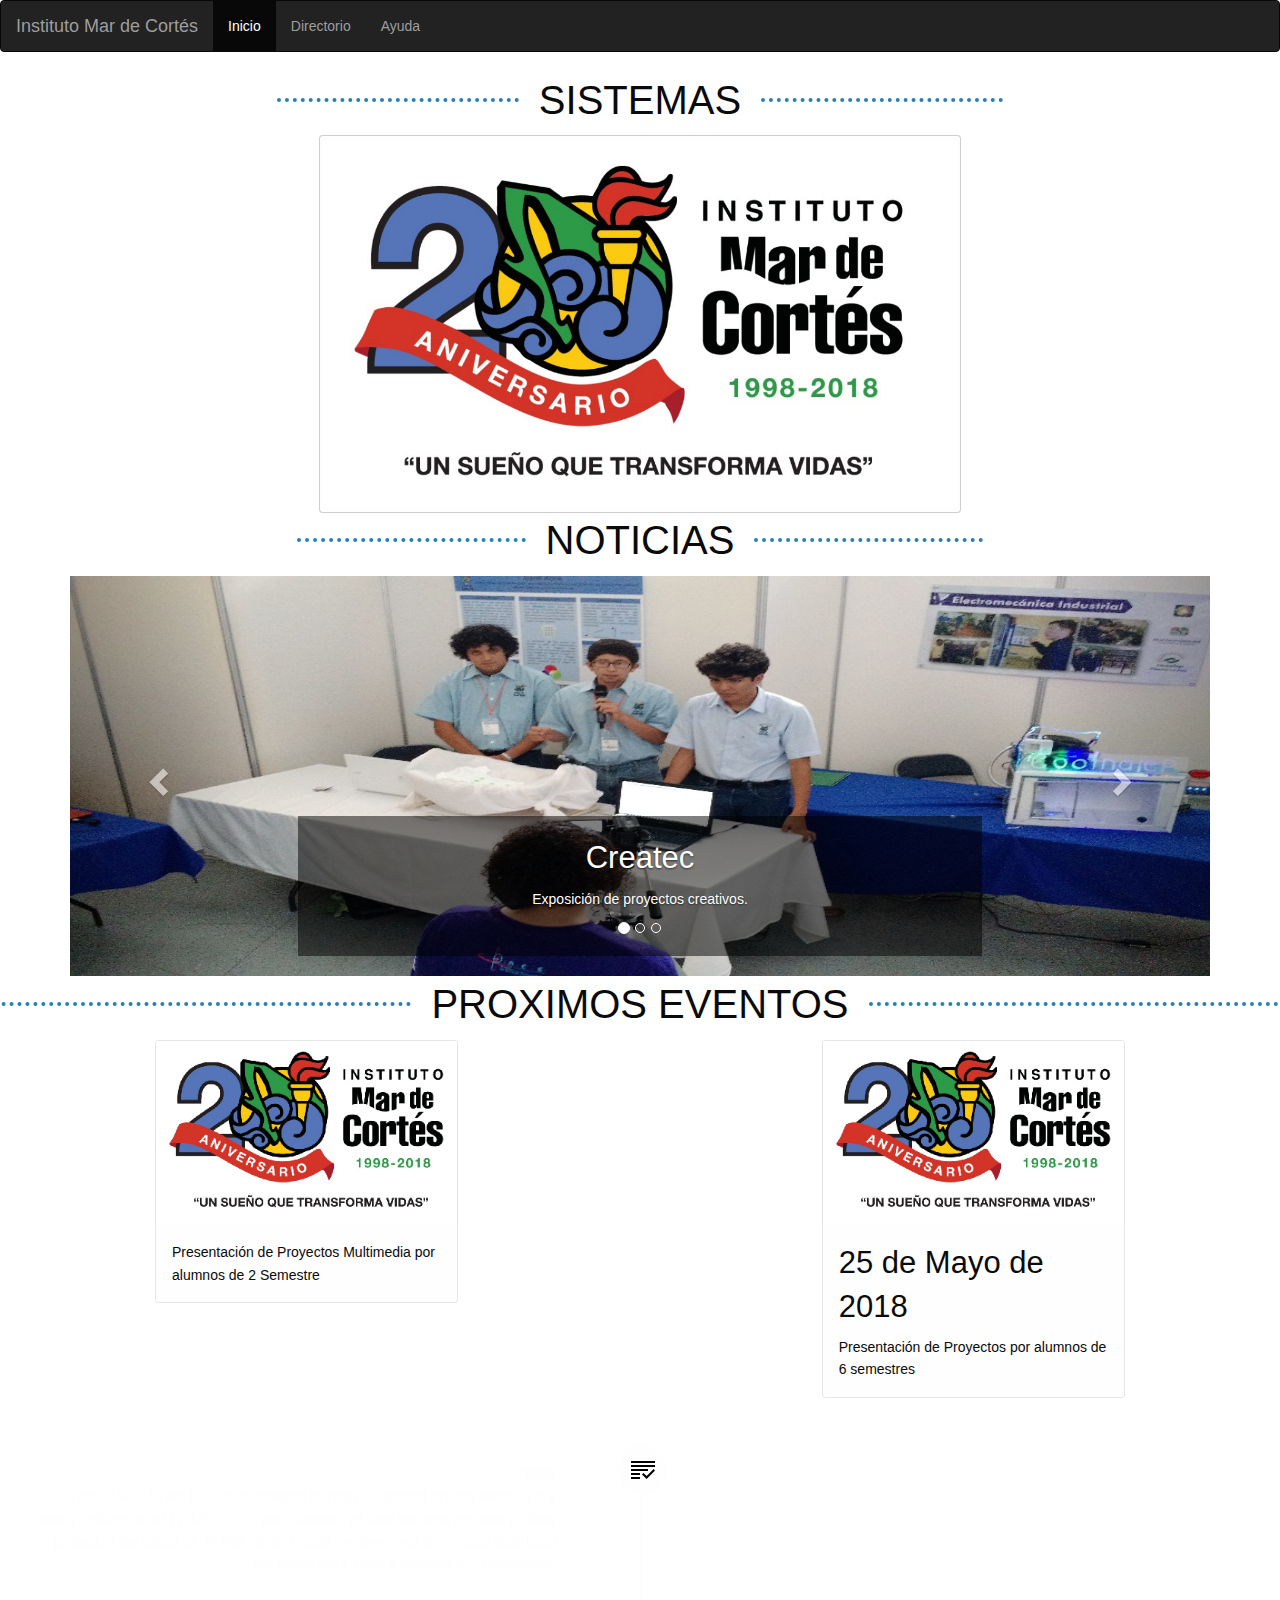
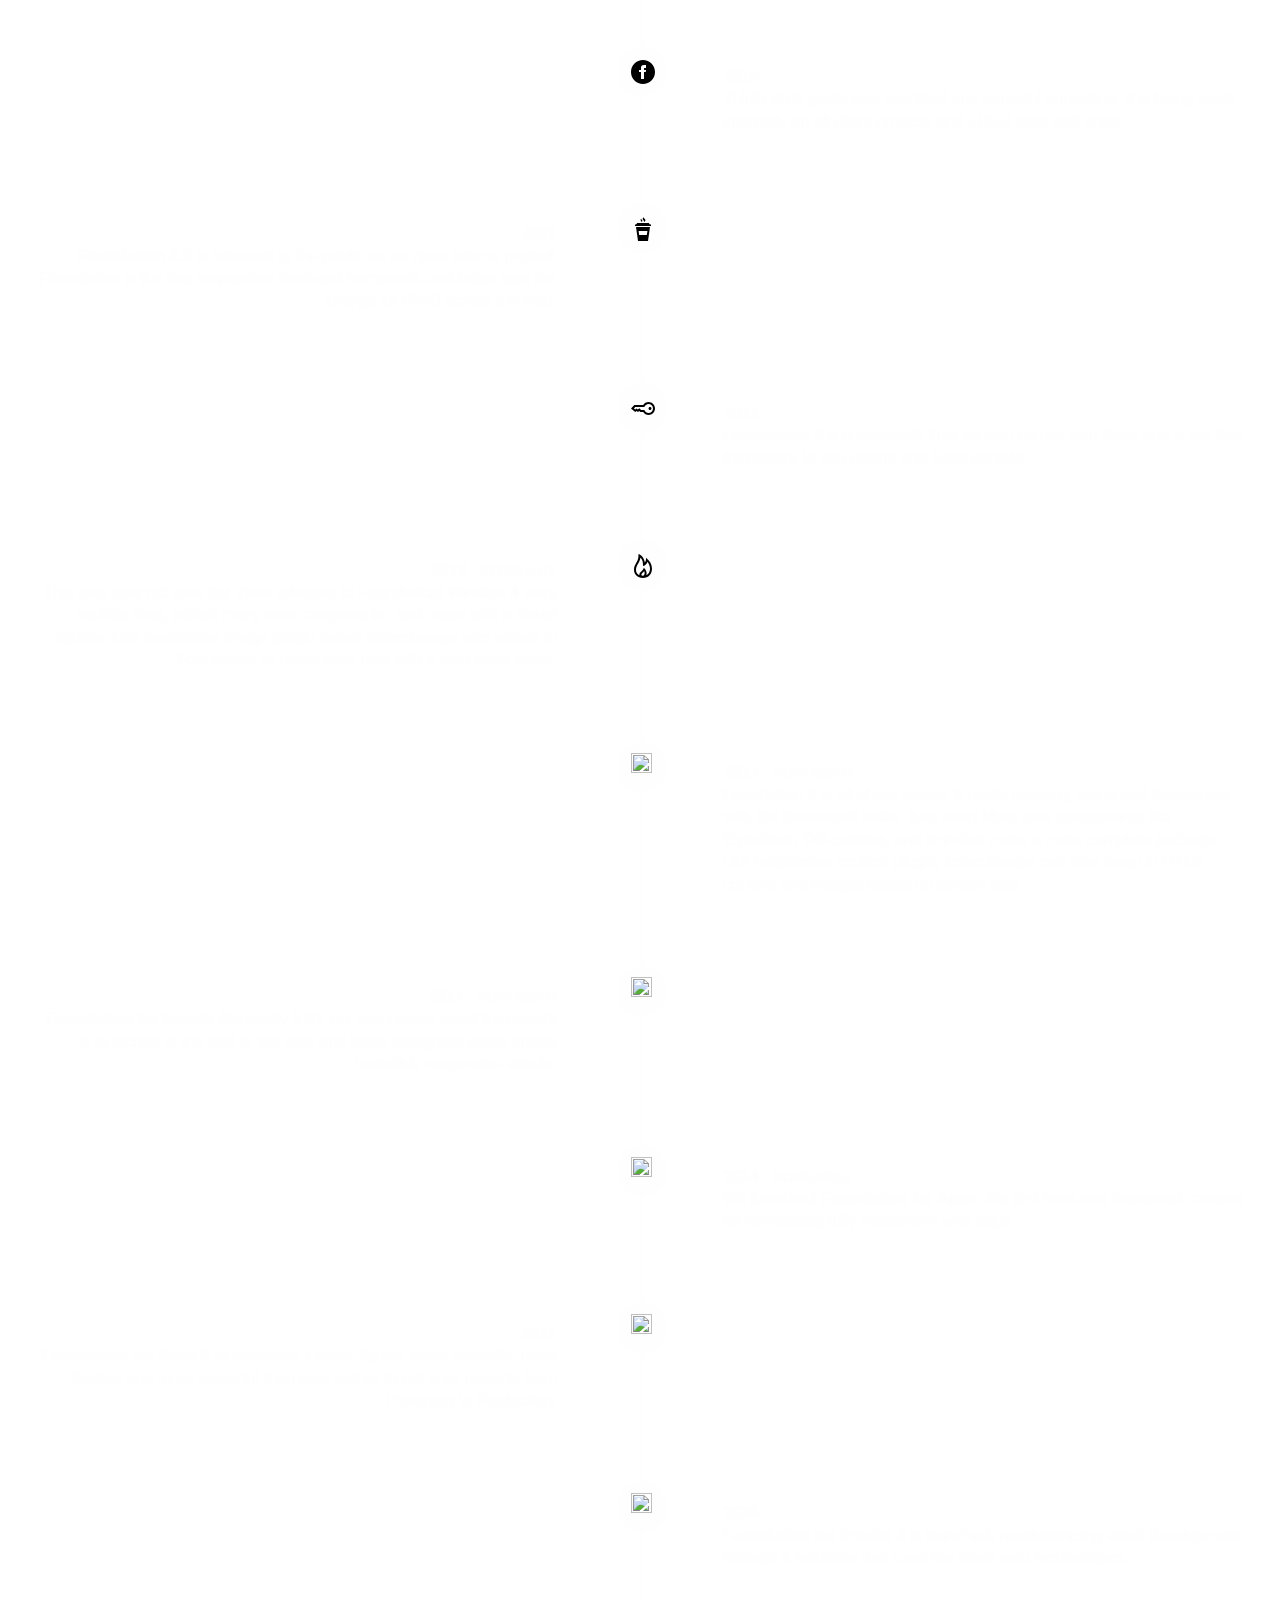
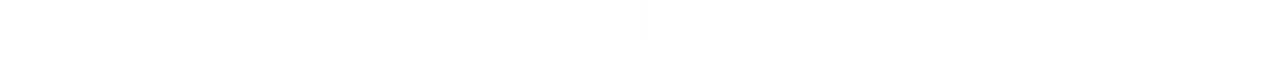
==== index.html @ 34ffe8b9 "edgar" ====
<!DOCTYPE html>
<html class="no-js" lang="en" dir="ltr">
  <head>
    <meta charset="utf-8">
    <meta http-equiv="x-ua-compatible" content="ie=edge">
    <meta name="viewport" content="width=device-width, initial-scale=1.0">
	<title>Departamento de Sistemas </title>
	<!-- css local -->
	<link rel="stylesheet" href="https://maxcdn.bootstrapcdn.com/bootstrap/3.3.7/css/bootstrap.min.css">
 	<script src="https://ajax.googleapis.com/ajax/libs/jquery/3.3.1/jquery.min.js"></script>
    <script src="https://maxcdn.bootstrapcdn.com/bootstrap/3.3.7/js/bootstrap.min.js"></script>
<!-- Compressed CSS -->
	<link rel="stylesheet" href="css/foundation.css">
    <link rel="stylesheet" href="css/app.css">
    <link rel="stylesheet" type="text/css" href="css/style.css">
</head>
<body class="body">
	
	<nav class="navbar navbar-inverse">
  		<div class="container-fluid">
   			<div class="navbar-header ">
		      <button type="button" class="navbar-toggle" data-toggle="collapse" data-target="#myNavbar">
		        <span class="icon-bar"></span>
		        <span class="icon-bar"></span>
		        <span class="icon-bar"></span>                        
		      </button>
		      <a class="navbar-brand" href="#">Instituto Mar de Cortés</a>
		    </div>
		    <div class="collapse navbar-collapse" id="myNavbar">
		      <ul class="nav navbar-nav ">
		        <li class="active"><a href="#">Inicio</a></li>
		        <li><a href="#">Directorio</a></li>
		        <li><a href="#">Ayuda</a></li>
		      </ul>
	    	</div>
	  	</div>
	</nav>

	<section id="header">
		<div class="encabezado">
			<h2 class="type-sidelines custom"><span>SISTEMAS</span></h2>
			<img class="thumbnail logo" src="img/logo.png" alt="IMC.">
		</div>
	</section>

	<section id="carruNoticias">
		<div class="container text-center">
			<h2 class="type-sidelines custom"><span>NOTICIAS</span></h2>
			<div id="myCarousel" class="carousel slide" data-ride="carousel">
			    <!-- Indicators -->
			    <ol class="carousel-indicators">
			      <li data-target="#myCarousel" data-slide-to="0" class="active"></li>
			      <li data-target="#myCarousel" data-slide-to="1"></li>
			      <li data-target="#myCarousel" data-slide-to="2"></li>
			    </ol>

			    <!-- Wrapper for slides -->
			    <div class="carousel-inner">

			      	<div class="item active divCarrucel">
			        	<img src="img/expociencias.jpg" alt="Createc" class="imgCarrucel">
			        	<div class="carousel-caption textCarru">
			          		<h3>Createc</h3>
			          		<p>Exposición de proyectos creativos.</p>
			        	</div>
			    	</div>

				    <div class="item divCarrucel">
				        <img src="img/multimedia.jpg" alt="Multimedia" class="imgCarrucel">
				        <div class="carousel-caption textCarru">
				        	<h3>Multimedia</h3>
				        	<p>Exposición de proyectos multimedia</p>
				        </div>
				     </div>
			    
				    <div class="item divCarrucel">
				        <img src="img/tecchallengue.jpg" alt="Tec Challenge" class="imgCarrucel">
				        <div class="carousel-caption textCarru">
				            <h3 class="">Tec Challengue</h3>
				            <p>El Tec Challenge constó de diferentes categorías: RoboTEC, Fórmula Tec, iBots, SmartTech y Build it up! en donde los participantes debían utilizar su creatividad y habilidades para desarrollar un proyecto final.</p>
				        </div>
				    </div>
				  
				</div>

			    <!-- Left and right controls -->
			    <a class="left carousel-control" href="#myCarousel" data-slide="prev">
			        <span class="glyphicon glyphicon-chevron-left"></span>
			        <span class="sr-only">Previous</span>
			    </a>
			    <a class="right carousel-control" href="#myCarousel" data-slide="next">
			        <span class="glyphicon glyphicon-chevron-right"></span>
			        <span class="sr-only">Next</span>
			    </a>
			</div>
		</div>
	</section>









	




























































































<!--FERNANDO-->

<h2 class="type-sidelines custom"><span>PROXIMOS EVENTOS</span></h2>
<div class="row align-center"> 
	<div class="column medium-4">
		<div class="card">		
  			<img src="img/logo20.png">
  			<div class="card-section">
    			<p>Presentación de Proyectos Multimedia por alumnos de 2 Semestre </p>
  			</div>
		</div>
	</div>
	<div class="column medium-4">	
		<div class="card">
  			<img src="img/logo20.png">
  			<div class="card-section">
    			<h3>25 de Mayo de 2018</h3>
    			<p>Presentación de Proyectos por alumnos de 6 semestres </p>
  			</div>
		</div>
	</div>
</div>

<div class="timeline">

  <div class="timeline-item">
    <div class="timeline-icon">
      <svg xmlns="http://www.w3.org/2000/svg" width="24" height="24" fill-rule="evenodd" clip-rule="evenodd"><path d="M9 21h-9v-2h9v2zm6.695-2.88l-3.314-3.13-1.381 1.47 4.699 4.54 8.301-8.441-1.384-1.439-6.921 7zm-6.695-1.144h-9v-2h9v2zm8-3.976h-17v-2h17v2zm7-4h-24v-2h24v2zm0-4h-24v-2h24v2z"/></svg>
    </div>
    <div class="timeline-content">
      <p class="timeline-content-date">2008</h2>
      <p>The ZURB Style Guide is created to help us speed up our work. It’s a handy collection of HTML, CSS and Javascript that we use on every client project. The ideas of ZURB Style Guide evolve over the years and form the basis for a new framework, Foundation.</p>
    </div>
  </div>

  <div class="timeline-item">
    <div class="timeline-icon">
      <svg xmlns="http://www.w3.org/2000/svg" width="24" height="24" viewBox="0 0 24 24"><path d="M12 0c-6.627 0-12 5.373-12 12s5.373 12 12 12 12-5.373 12-12-5.373-12-12-12zm3 8h-1.35c-.538 0-.65.221-.65.778v1.222h2l-.209 2h-1.791v7h-3v-7h-2v-2h2v-2.308c0-1.769.931-2.692 3.029-2.692h1.971v3z"/></svg>
    </div>
    <div class="timeline-content right">
      <p class="timeline-content-date">2010</h2>
      <p>ZURB style guide was solidified and named Foundation. It is being used internally on all client projects and ZURB sites and apps.</p>
    </div>
  </div>

  <div class="timeline-item">
    <div class="timeline-icon">
      <svg xmlns="http://www.w3.org/2000/svg" width="24" height="24" fill-rule="evenodd" clip-rule="evenodd"><path d="M17 24h-10l-2-14h14l-2 14zm-.592-10h-8.816l.571 4h7.674l.571-4zm1.631-8c0 .922 1.092 1.618 1.961 1.618v1.382h-16v-1.382c.87 0 2-.697 2-1.618h12.039zm-7.73-.691c2.819-2.143-.594-2.353.077-3.868-2.361 2.113.85 2.169-.077 3.868zm2.486-.001c4.236-3.238-.877-3.067.105-5.308-3.382 2.895 1.259 2.959-.105 5.308z"/></svg>
    </div>
    <div class="timeline-content">
      <p class="timeline-content-date">2011</h2>
      <p>
        <a href="http://foundation.zurb.com/sites/docs/v/2.2.1/" target="_blank">Foundation 2.0</a> is released to the public as an open source project! Foundation is the first responsive front-end framework and helps lead the charge for RWD across the web.
      </p>
    </div>
  </div>

  <div class="timeline-item">
    <div class="timeline-icon">
      <svg xmlns="http://www.w3.org/2000/svg" width="24" height="24" fill-rule="evenodd" clip-rule="evenodd"><path d="M24 11.5c0 3.613-2.951 6.5-6.475 6.5-2.154 0-4.101-1.214-5.338-3h-2.882l-1.046-1.013-1.302 1.019-1.362-1.075-1.407 1.081-4.188-3.448 3.346-3.564h8.841c1.145-1.683 3.104-3 5.339-3 3.497 0 6.474 2.866 6.474 6.5zm-10.691 1.5c.98 1.671 2.277 3 4.217 3 2.412 0 4.474-1.986 4.474-4.5 0-2.498-2.044-4.5-4.479-4.5-2.055 0-3.292 1.433-4.212 3h-9.097l-1.293 1.376 1.312 1.081 1.38-1.061 1.351 1.066 1.437-1.123 1.715 1.661h3.195zm5.691-3.125c.828 0 1.5.672 1.5 1.5s-.672 1.5-1.5 1.5-1.5-.672-1.5-1.5.672-1.5 1.5-1.5z"/></svg>
    </div>
    <div class="timeline-content right">
      <p class="timeline-content-date">2012</h2>
      <p>
        <a href="http://foundation.zurb.com/sites/docs/v/3.2.5/" target="_blank">Foundation 3.0</a> is released! This version comes with Sass and is the first framework to use mixins and Sass partials.
      </p>
    </div>
  </div>

  <div class="timeline-item">
    <div class="timeline-icon">
      <svg xmlns="http://www.w3.org/2000/svg" width="24" height="24" fill-rule="evenodd" clip-rule="evenodd"><path d="M7.467 0c1.102.018 5.555 2.549 6.386 8.558.905-.889 1.409-3.664 1.147-4.843 3.952 2.969 6 6.781 6 11.034 0 5.094-3.43 9.251-8.963 9.251-5.728 0-9.037-3.753-9.037-8.276 0-6.26 5.052-7.62 4.467-15.724zm3.262 19.743c-.749.848-.368 1.945.763 2.045 1.035.093 1.759-.812 2.032-1.792.273-.978.09-2.02-.369-2.893-.998 1.515-1.52 1.64-2.426 2.64zm4.42 1.608c2.49-1.146 3.852-3.683 3.852-6.58 0-2.358-.94-4.977-2.5-7.04-.743 2.867-2.924 3.978-4.501 4.269.05-3.219-.318-6.153-2.602-8.438-.296 4.732-4.321 7.63-4.398 12.114-.029 1.511.514 3.203 1.73 4.415.491.489 1.054.871 1.664 1.16-.121-.608-.062-1.254.195-1.848.911-2.106 3.333-2.321 4.202-5.754.952.749 3.275 3.503 2.778 6.358-.082.469-.224.923-.42 1.344z"/></svg>
    </div>
    <div class="timeline-content">
      <p class="timeline-content-date">2013 - <span class="timeline-content-month">february</span></p>
      <p>This year saw not one, but three releases to Foundation! <a href="http://foundation.zurb.com/sites/docs/v/4.3.2/index.html" target="_blank">Version 4</a> went <a href="http://zurb.com/word/mobile-first" target="_blank">mobile first</a>, added many new components, and came with a visual update. Our responsive image plugin called <a href="http://foundation.zurb.com/sites/docs/v/4.3.2/components/interchange.html" target="_blank">Interchange</a> was added to Foundation to make sites built with it load even faster.</p>
    </div>
  </div>

  <div class="timeline-item">
    <div class="timeline-icon">
      <img src="https://cdns.iconmonstr.com/wp-content/assets/preview/2017/96/iconmonstr-candy-26.png" class="" height="21" width="21" alt="">
    </div>
    <div class="timeline-content right">
      <p class="timeline-content-date">2013 - <span class="timeline-content-month">november</span></p>
      <p>Foundation 5 is all about speed. It made learning, using and developing with the framework faster than ever! More new components like <a href="http://foundation.zurb.com/docs/components/equalizer.html" target="_blank">Equalizer</a>, <a href="http://foundation.zurb.com/docs/components/offcanvas.html" target="_blank">Off-canvas</a>, and Icon-bar make a more complete package. Our responsive content plugin, <a href="http://foundation.zurb.com/sites/docs/v/4.3.2/components/interchange.html" target="_blank">Interchange</a> can now swap in HTML content and images based on screen size.</p>
    </div>
  </div>

  <div class="timeline-item">
    <div class="timeline-icon">
      <img src="https://cdns.iconmonstr.com/wp-content/assets/preview/2017/96/iconmonstr-fast-food-10.png" class="" height="21" width="21" alt="">
    </div>
    <div class="timeline-content">
      <p class="timeline-content-date">2013 - <span class="timeline-content-month">november</span></p>
      <p><a href="http://foundation.zurb.com/emails.html" target="_blank">Foundation for Emails (formerly Ink)</a>, our responsive email framework is launched at the end of the year and helps designers easily create beautiful, responsive emails.</p>
    </div>
  </div>

  <div class="timeline-item">
    <div class="timeline-icon">
      <img src="https://cdns.iconmonstr.com/wp-content/assets/preview/2017/96/iconmonstr-fast-food-12.png" class="" height="21" width="21" alt="">
    </div>
    <div class="timeline-content right">
      <p class="timeline-content-date">2014 - <span class="timeline-content-month">november</span></p>
      <p>We launched <a href="http://zurb.com/article/1362/foundation-for-apps-is-here" target="_blank">Foundation for Apps</a>, the first front-end framework created for developing fully responsive web apps.</p>
    </div>
  </div>

  <div class="timeline-item">
    <div class="timeline-icon">
      <img src="https://cdns.iconmonstr.com/wp-content/assets/preview/2017/96/iconmonstr-fast-food-5.png" class="" height="21" width="21" alt="">
    </div>
    <div class="timeline-content">
      <p class="timeline-content-date">2015</h2>
      <p><a href="http://zurb.com/article/1416/foundation-6-is-here" target="_blank">Foundation for Sites 6 is released</a>. Faster, lighter, more versatile, more flexible and more powerful than ever before to get your projects from Prototype to Production.</p>
    </div>
  </div>

  <div class="timeline-item">
    <div class="timeline-icon">
      <img src="https://cdns.iconmonstr.com/wp-content/assets/preview/2017/96/iconmonstr-check-mark-18.png" class="" height="21" width="21" alt="">
    </div>
    <div class="timeline-content right">
      <p class="timeline-content-date">2016</h2>
      <p><a href="http://zurb.com/article/1432/foundation-for-emails-2-is-here" target="_blank">Foundation for Emails 2</a> is launched, revolutionizing email development through a workflow that uses the latest web technologies.</p>
    </div>
  </div>

</div>

 




</body>
</html>
---- css/style.css ----
.body{
background-color:white;
font-family: "Source Sans Pro", "Arial", sans-serif;
}
.encabezado{
	text-align: center;
}

.logo{
	width: 50%;
	display:block;
	margin:auto;
}

.divCarrucel{
	width: 100%;
	max-height: 400px;
}

.imgCarrucel{
	width: 100%;
	max-height:400px;

}

.textCarru{
	background-color: rgb(0,0,0,0.5);

}
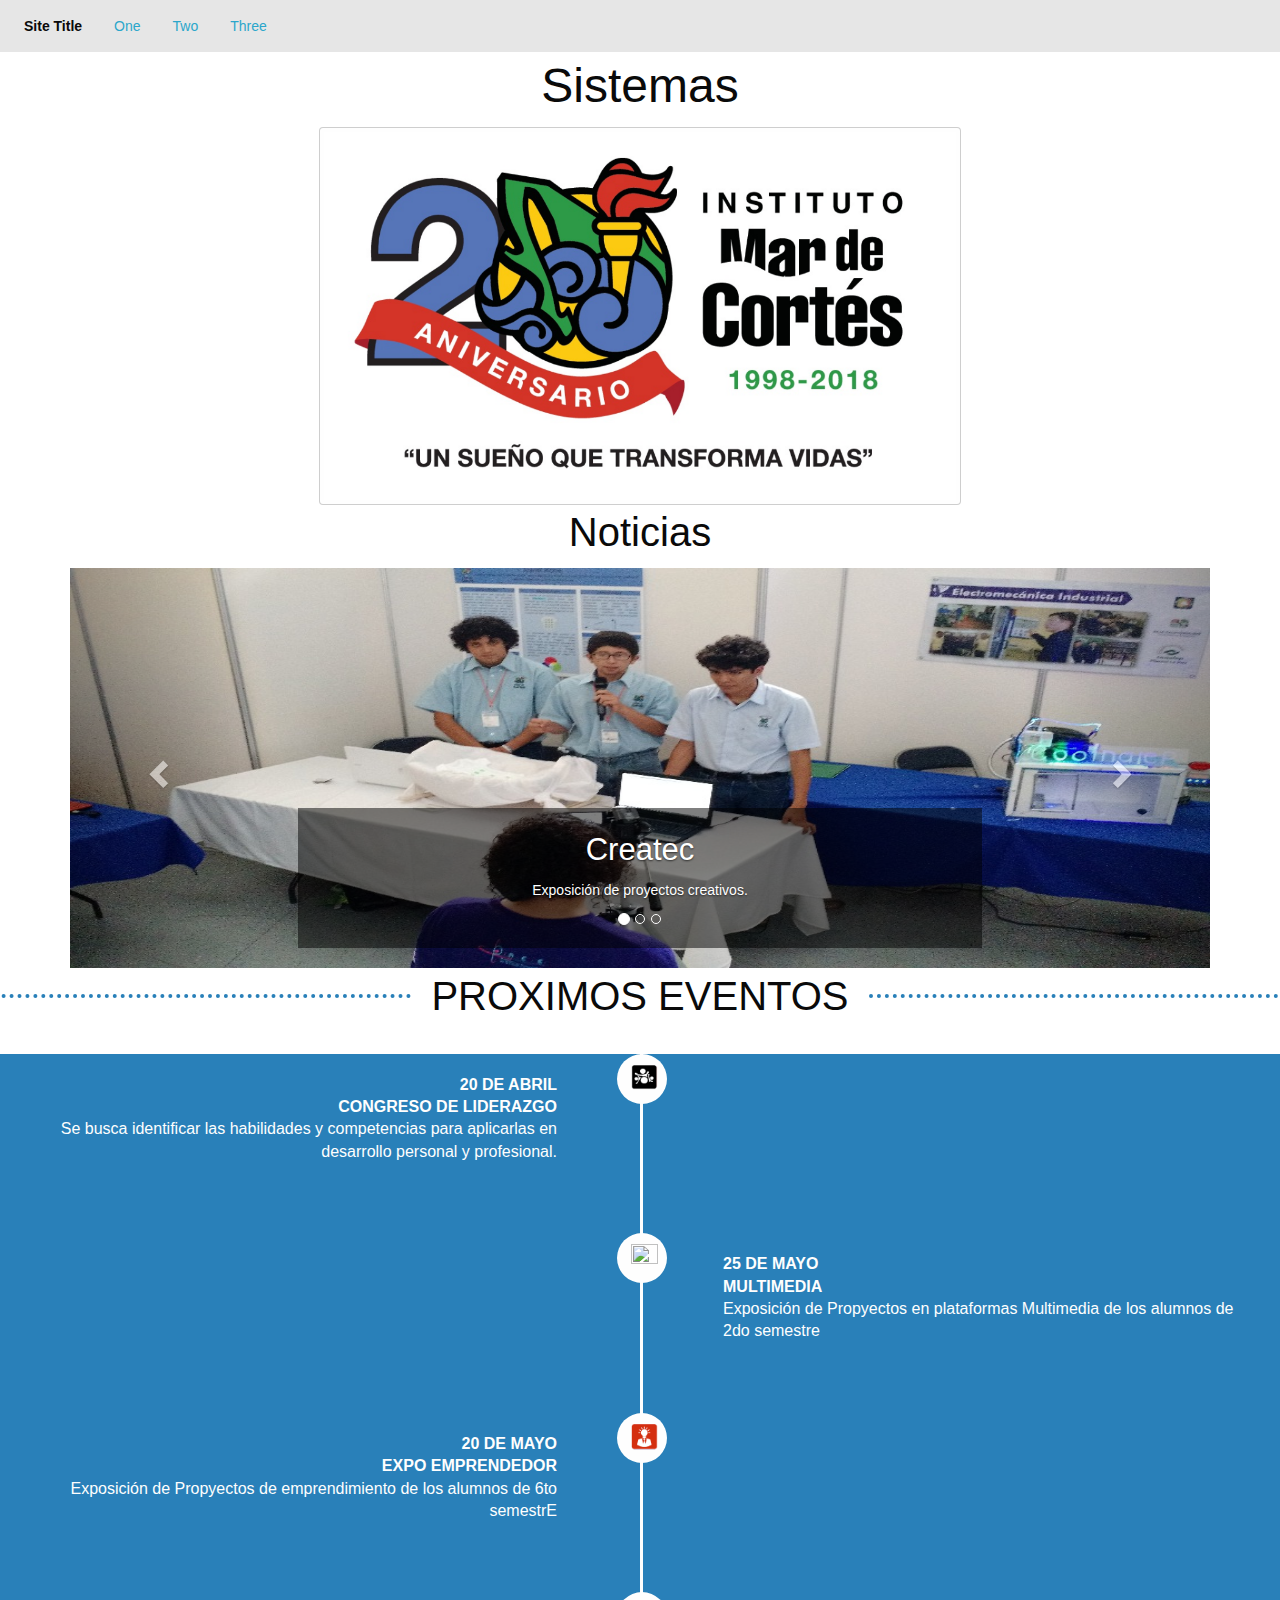
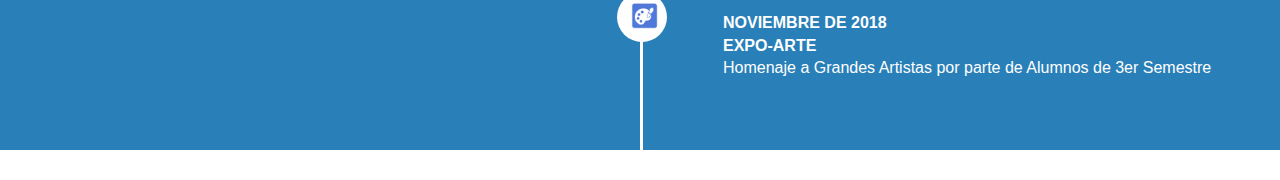
==== commit 86260d45: "cambios" ====
--- a/index.html
+++ b/index.html
@@ -15,37 +15,36 @@
     <link rel="stylesheet" type="text/css" href="css/style.css">
 </head>
 <body class="body">
-	
-	<nav class="navbar navbar-inverse">
-  		<div class="container-fluid">
-   			<div class="navbar-header ">
-		      <button type="button" class="navbar-toggle" data-toggle="collapse" data-target="#myNavbar">
-		        <span class="icon-bar"></span>
-		        <span class="icon-bar"></span>
-		        <span class="icon-bar"></span>                        
-		      </button>
-		      <a class="navbar-brand" href="#">Instituto Mar de Cortés</a>
-		    </div>
-		    <div class="collapse navbar-collapse" id="myNavbar">
-		      <ul class="nav navbar-nav ">
-		        <li class="active"><a href="#">Inicio</a></li>
-		        <li><a href="#">Directorio</a></li>
-		        <li><a href="#">Ayuda</a></li>
-		      </ul>
-	    	</div>
-	  	</div>
-	</nav>
+	<section id=navBar>
+		<div class="top-bar">
+		 	<div class="top-bar-left">
+		    	<ul class="dropdown menu" data-dropdown-menu>
+		    		<li class="menu-text">Site Title</li>
+		      		<li>
+		       		<a href="#">One</a>
+		        	<ul class="menu vertical">
+			          <li><a href="#">One</a></li>
+			          <li><a href="#">Two</a></li>
+			          <li><a href="#">Three</a></li>
+		        	</ul>
+		      		</li>
+		        	<li><a href="#">Two</a></li>
+		      		<li><a href="#">Three</a></li>
+		    	</ul>
+		  </div>
+		</div>
+	</section>
 
 	<section id="header">
 		<div class="encabezado">
-			<h2 class="type-sidelines custom"><span>SISTEMAS</span></h2>
+			<h1> Sistemas </h1>
 			<img class="thumbnail logo" src="img/logo.png" alt="IMC.">
 		</div>
 	</section>
 
 	<section id="carruNoticias">
 		<div class="container text-center">
-			<h2 class="type-sidelines custom"><span>NOTICIAS</span></h2>
+			<h2>Noticias</h2>
 			<div id="myCarousel" class="carousel slide" data-ride="carousel">
 			    <!-- Indicators -->
 			    <ol class="carousel-indicators">
@@ -197,141 +196,63 @@
 
 
 
+
 <!--FERNANDO-->
 
 <h2 class="type-sidelines custom"><span>PROXIMOS EVENTOS</span></h2>
-<div class="row align-center"> 
-	<div class="column medium-4">
-		<div class="card">		
-  			<img src="img/logo20.png">
-  			<div class="card-section">
-    			<p>Presentación de Proyectos Multimedia por alumnos de 2 Semestre </p>
-  			</div>
-		</div>
-	</div>
-	<div class="column medium-4">	
-		<div class="card">
-  			<img src="img/logo20.png">
-  			<div class="card-section">
-    			<h3>25 de Mayo de 2018</h3>
-    			<p>Presentación de Proyectos por alumnos de 6 semestres </p>
-  			</div>
-		</div>
-	</div>
-</div>
+<div style="background-color:#2980b9">
 
 <div class="timeline">
 
   <div class="timeline-item">
     <div class="timeline-icon">
-      <svg xmlns="http://www.w3.org/2000/svg" width="24" height="24" fill-rule="evenodd" clip-rule="evenodd"><path d="M9 21h-9v-2h9v2zm6.695-2.88l-3.314-3.13-1.381 1.47 4.699 4.54 8.301-8.441-1.384-1.439-6.921 7zm-6.695-1.144h-9v-2h9v2zm8-3.976h-17v-2h17v2zm7-4h-24v-2h24v2zm0-4h-24v-2h24v2z"/></svg>
+       <img src="img/congreso.png" class="" height="27" width="27" alt="">
     </div>
     <div class="timeline-content">
-      <p class="timeline-content-date">2008</h2>
-      <p>The ZURB Style Guide is created to help us speed up our work. It’s a handy collection of HTML, CSS and Javascript that we use on every client project. The ideas of ZURB Style Guide evolve over the years and form the basis for a new framework, Foundation.</p>
+      <p class="timeline-content-date">20 DE ABRIL</h3>
+      <p class="timeline-content-date">CONGRESO DE LIDERAZGO</h3>
+      <p>  Se busca identificar las habilidades y competencias para aplicarlas en desarrollo personal y profesional.</p>
     </div>
   </div>
+
+
+	<div class="timeline-item">
+	    <div class="timeline-icon">
+	       <img src="img/Multimedia.png" class="" height="27" width="27" alt="">
+	    </div>
+		    <div class="timeline-content right">
+		      <p class="timeline-content-date">25 DE MAYO</h3>
+		      <p class="timeline-content-date">MULTIMEDIA</h3>
+		      <p> Exposición de Propyectos en plataformas Multimedia de los alumnos de 2do semestre </p>
+		    </div>
+	</div>
+
 
   <div class="timeline-item">
     <div class="timeline-icon">
-      <svg xmlns="http://www.w3.org/2000/svg" width="24" height="24" viewBox="0 0 24 24"><path d="M12 0c-6.627 0-12 5.373-12 12s5.373 12 12 12 12-5.373 12-12-5.373-12-12-12zm3 8h-1.35c-.538 0-.65.221-.65.778v1.222h2l-.209 2h-1.791v7h-3v-7h-2v-2h2v-2.308c0-1.769.931-2.692 3.029-2.692h1.971v3z"/></svg>
-    </div>
-    <div class="timeline-content right">
-      <p class="timeline-content-date">2010</h2>
-      <p>ZURB style guide was solidified and named Foundation. It is being used internally on all client projects and ZURB sites and apps.</p>
+       <img src="img/emprendedor.png" class="" height="27" width="27" alt="">
+    </div>
+    <div class="timeline-content">
+      <p class="timeline-content-date">20 DE MAYO</h3>
+      <p class="timeline-content-date">EXPO EMPRENDEDOR</h3>
+      <p>  Exposición de Propyectos de emprendimiento de los alumnos de 6to semestrE</p>
     </div>
   </div>
 
-  <div class="timeline-item">
-    <div class="timeline-icon">
-      <svg xmlns="http://www.w3.org/2000/svg" width="24" height="24" fill-rule="evenodd" clip-rule="evenodd"><path d="M17 24h-10l-2-14h14l-2 14zm-.592-10h-8.816l.571 4h7.674l.571-4zm1.631-8c0 .922 1.092 1.618 1.961 1.618v1.382h-16v-1.382c.87 0 2-.697 2-1.618h12.039zm-7.73-.691c2.819-2.143-.594-2.353.077-3.868-2.361 2.113.85 2.169-.077 3.868zm2.486-.001c4.236-3.238-.877-3.067.105-5.308-3.382 2.895 1.259 2.959-.105 5.308z"/></svg>
-    </div>
-    <div class="timeline-content">
-      <p class="timeline-content-date">2011</h2>
-      <p>
-        <a href="http://foundation.zurb.com/sites/docs/v/2.2.1/" target="_blank">Foundation 2.0</a> is released to the public as an open source project! Foundation is the first responsive front-end framework and helps lead the charge for RWD across the web.
-      </p>
-    </div>
-  </div>
-
-  <div class="timeline-item">
-    <div class="timeline-icon">
-      <svg xmlns="http://www.w3.org/2000/svg" width="24" height="24" fill-rule="evenodd" clip-rule="evenodd"><path d="M24 11.5c0 3.613-2.951 6.5-6.475 6.5-2.154 0-4.101-1.214-5.338-3h-2.882l-1.046-1.013-1.302 1.019-1.362-1.075-1.407 1.081-4.188-3.448 3.346-3.564h8.841c1.145-1.683 3.104-3 5.339-3 3.497 0 6.474 2.866 6.474 6.5zm-10.691 1.5c.98 1.671 2.277 3 4.217 3 2.412 0 4.474-1.986 4.474-4.5 0-2.498-2.044-4.5-4.479-4.5-2.055 0-3.292 1.433-4.212 3h-9.097l-1.293 1.376 1.312 1.081 1.38-1.061 1.351 1.066 1.437-1.123 1.715 1.661h3.195zm5.691-3.125c.828 0 1.5.672 1.5 1.5s-.672 1.5-1.5 1.5-1.5-.672-1.5-1.5.672-1.5 1.5-1.5z"/></svg>
-    </div>
-    <div class="timeline-content right">
-      <p class="timeline-content-date">2012</h2>
-      <p>
-        <a href="http://foundation.zurb.com/sites/docs/v/3.2.5/" target="_blank">Foundation 3.0</a> is released! This version comes with Sass and is the first framework to use mixins and Sass partials.
-      </p>
-    </div>
-  </div>
-
-  <div class="timeline-item">
-    <div class="timeline-icon">
-      <svg xmlns="http://www.w3.org/2000/svg" width="24" height="24" fill-rule="evenodd" clip-rule="evenodd"><path d="M7.467 0c1.102.018 5.555 2.549 6.386 8.558.905-.889 1.409-3.664 1.147-4.843 3.952 2.969 6 6.781 6 11.034 0 5.094-3.43 9.251-8.963 9.251-5.728 0-9.037-3.753-9.037-8.276 0-6.26 5.052-7.62 4.467-15.724zm3.262 19.743c-.749.848-.368 1.945.763 2.045 1.035.093 1.759-.812 2.032-1.792.273-.978.09-2.02-.369-2.893-.998 1.515-1.52 1.64-2.426 2.64zm4.42 1.608c2.49-1.146 3.852-3.683 3.852-6.58 0-2.358-.94-4.977-2.5-7.04-.743 2.867-2.924 3.978-4.501 4.269.05-3.219-.318-6.153-2.602-8.438-.296 4.732-4.321 7.63-4.398 12.114-.029 1.511.514 3.203 1.73 4.415.491.489 1.054.871 1.664 1.16-.121-.608-.062-1.254.195-1.848.911-2.106 3.333-2.321 4.202-5.754.952.749 3.275 3.503 2.778 6.358-.082.469-.224.923-.42 1.344z"/></svg>
-    </div>
-    <div class="timeline-content">
-      <p class="timeline-content-date">2013 - <span class="timeline-content-month">february</span></p>
-      <p>This year saw not one, but three releases to Foundation! <a href="http://foundation.zurb.com/sites/docs/v/4.3.2/index.html" target="_blank">Version 4</a> went <a href="http://zurb.com/word/mobile-first" target="_blank">mobile first</a>, added many new components, and came with a visual update. Our responsive image plugin called <a href="http://foundation.zurb.com/sites/docs/v/4.3.2/components/interchange.html" target="_blank">Interchange</a> was added to Foundation to make sites built with it load even faster.</p>
-    </div>
-  </div>
-
-  <div class="timeline-item">
-    <div class="timeline-icon">
-      <img src="https://cdns.iconmonstr.com/wp-content/assets/preview/2017/96/iconmonstr-candy-26.png" class="" height="21" width="21" alt="">
-    </div>
-    <div class="timeline-content right">
-      <p class="timeline-content-date">2013 - <span class="timeline-content-month">november</span></p>
-      <p>Foundation 5 is all about speed. It made learning, using and developing with the framework faster than ever! More new components like <a href="http://foundation.zurb.com/docs/components/equalizer.html" target="_blank">Equalizer</a>, <a href="http://foundation.zurb.com/docs/components/offcanvas.html" target="_blank">Off-canvas</a>, and Icon-bar make a more complete package. Our responsive content plugin, <a href="http://foundation.zurb.com/sites/docs/v/4.3.2/components/interchange.html" target="_blank">Interchange</a> can now swap in HTML content and images based on screen size.</p>
-    </div>
-  </div>
-
-  <div class="timeline-item">
-    <div class="timeline-icon">
-      <img src="https://cdns.iconmonstr.com/wp-content/assets/preview/2017/96/iconmonstr-fast-food-10.png" class="" height="21" width="21" alt="">
-    </div>
-    <div class="timeline-content">
-      <p class="timeline-content-date">2013 - <span class="timeline-content-month">november</span></p>
-      <p><a href="http://foundation.zurb.com/emails.html" target="_blank">Foundation for Emails (formerly Ink)</a>, our responsive email framework is launched at the end of the year and helps designers easily create beautiful, responsive emails.</p>
-    </div>
-  </div>
-
-  <div class="timeline-item">
-    <div class="timeline-icon">
-      <img src="https://cdns.iconmonstr.com/wp-content/assets/preview/2017/96/iconmonstr-fast-food-12.png" class="" height="21" width="21" alt="">
-    </div>
-    <div class="timeline-content right">
-      <p class="timeline-content-date">2014 - <span class="timeline-content-month">november</span></p>
-      <p>We launched <a href="http://zurb.com/article/1362/foundation-for-apps-is-here" target="_blank">Foundation for Apps</a>, the first front-end framework created for developing fully responsive web apps.</p>
-    </div>
-  </div>
-
-  <div class="timeline-item">
-    <div class="timeline-icon">
-      <img src="https://cdns.iconmonstr.com/wp-content/assets/preview/2017/96/iconmonstr-fast-food-5.png" class="" height="21" width="21" alt="">
-    </div>
-    <div class="timeline-content">
-      <p class="timeline-content-date">2015</h2>
-      <p><a href="http://zurb.com/article/1416/foundation-6-is-here" target="_blank">Foundation for Sites 6 is released</a>. Faster, lighter, more versatile, more flexible and more powerful than ever before to get your projects from Prototype to Production.</p>
-    </div>
-  </div>
-
-  <div class="timeline-item">
-    <div class="timeline-icon">
-      <img src="https://cdns.iconmonstr.com/wp-content/assets/preview/2017/96/iconmonstr-check-mark-18.png" class="" height="21" width="21" alt="">
-    </div>
-    <div class="timeline-content right">
-      <p class="timeline-content-date">2016</h2>
-      <p><a href="http://zurb.com/article/1432/foundation-for-emails-2-is-here" target="_blank">Foundation for Emails 2</a> is launched, revolutionizing email development through a workflow that uses the latest web technologies.</p>
-    </div>
-  </div>
+	<div class="timeline-item">
+	    <div class="timeline-icon">
+	       <img src="img/expoarte.png" class="" height="27" width="27" alt="">
+	    </div>
+		    <div class="timeline-content right">
+		      <p class="timeline-content-date">NOVIEMBRE DE 2018</h3>
+		      <p class="timeline-content-date">EXPO-ARTE</h3>
+		      <p> Homenaje a Grandes Artistas por parte de Alumnos de 3er Semestre</p>
+		    </div>
+	</div>
+
+
+	 
 
 </div>
-
- 
-
-
-
-
 </body>
 </html>
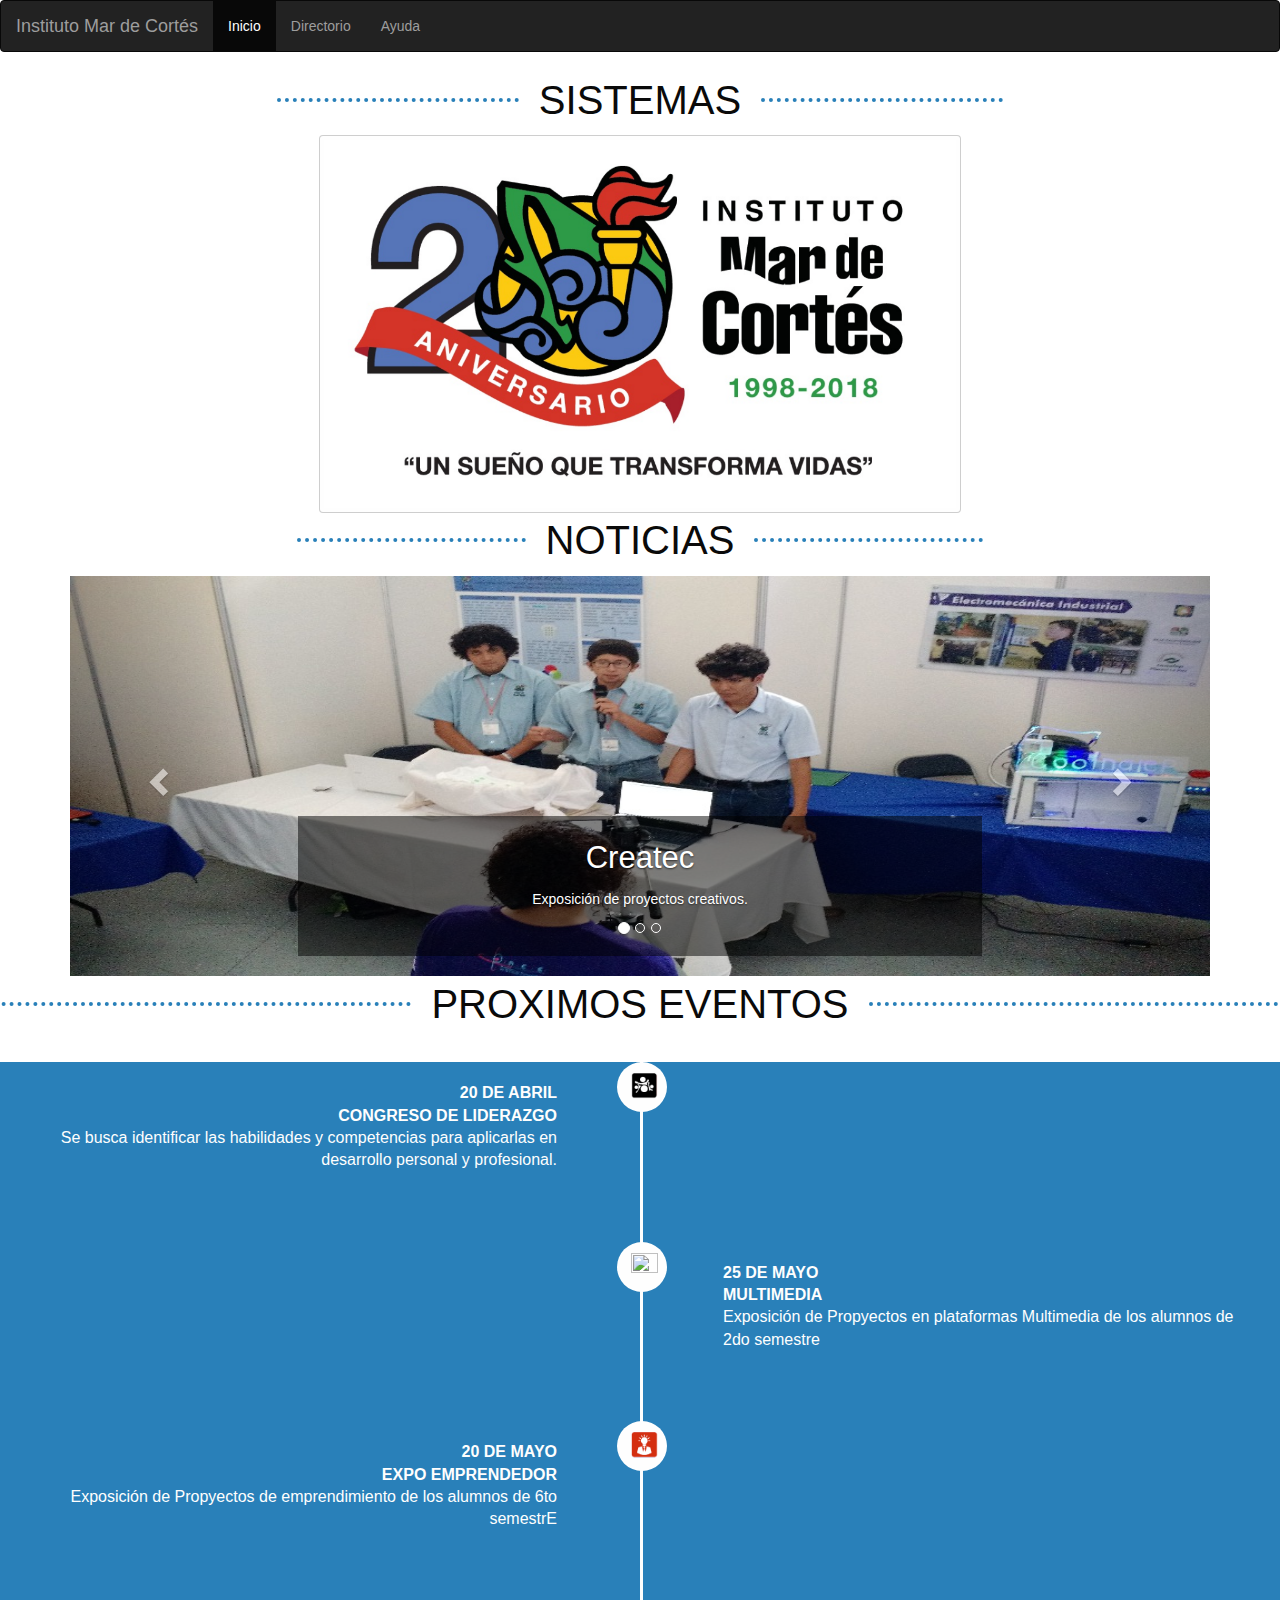
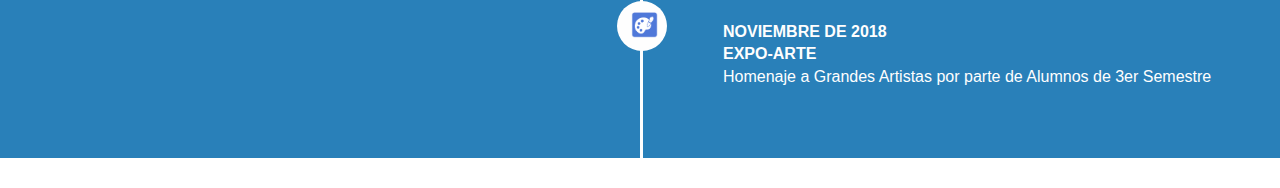
==== commit 8686d218: "Merge branch 'master' of https://github.com/fernandosavin/bootstrap" ====
--- a/index.html
+++ b/index.html
@@ -15,36 +15,37 @@
     <link rel="stylesheet" type="text/css" href="css/style.css">
 </head>
 <body class="body">
-	<section id=navBar>
-		<div class="top-bar">
-		 	<div class="top-bar-left">
-		    	<ul class="dropdown menu" data-dropdown-menu>
-		    		<li class="menu-text">Site Title</li>
-		      		<li>
-		       		<a href="#">One</a>
-		        	<ul class="menu vertical">
-			          <li><a href="#">One</a></li>
-			          <li><a href="#">Two</a></li>
-			          <li><a href="#">Three</a></li>
-		        	</ul>
-		      		</li>
-		        	<li><a href="#">Two</a></li>
-		      		<li><a href="#">Three</a></li>
-		    	</ul>
-		  </div>
-		</div>
-	</section>
+	
+	<nav class="navbar navbar-inverse">
+  		<div class="container-fluid">
+   			<div class="navbar-header ">
+		      <button type="button" class="navbar-toggle" data-toggle="collapse" data-target="#myNavbar">
+		        <span class="icon-bar"></span>
+		        <span class="icon-bar"></span>
+		        <span class="icon-bar"></span>                        
+		      </button>
+		      <a class="navbar-brand" href="#">Instituto Mar de Cortés</a>
+		    </div>
+		    <div class="collapse navbar-collapse" id="myNavbar">
+		      <ul class="nav navbar-nav ">
+		        <li class="active"><a href="#">Inicio</a></li>
+		        <li><a href="#">Directorio</a></li>
+		        <li><a href="#">Ayuda</a></li>
+		      </ul>
+	    	</div>
+	  	</div>
+	</nav>
 
 	<section id="header">
 		<div class="encabezado">
-			<h1> Sistemas </h1>
+			<h2 class="type-sidelines custom"><span>SISTEMAS</span></h2>
 			<img class="thumbnail logo" src="img/logo.png" alt="IMC.">
 		</div>
 	</section>
 
 	<section id="carruNoticias">
 		<div class="container text-center">
-			<h2>Noticias</h2>
+			<h2 class="type-sidelines custom"><span>NOTICIAS</span></h2>
 			<div id="myCarousel" class="carousel slide" data-ride="carousel">
 			    <!-- Indicators -->
 			    <ol class="carousel-indicators">
@@ -196,7 +197,6 @@
 
 
 
-
 <!--FERNANDO-->
 
 <h2 class="type-sidelines custom"><span>PROXIMOS EVENTOS</span></h2>
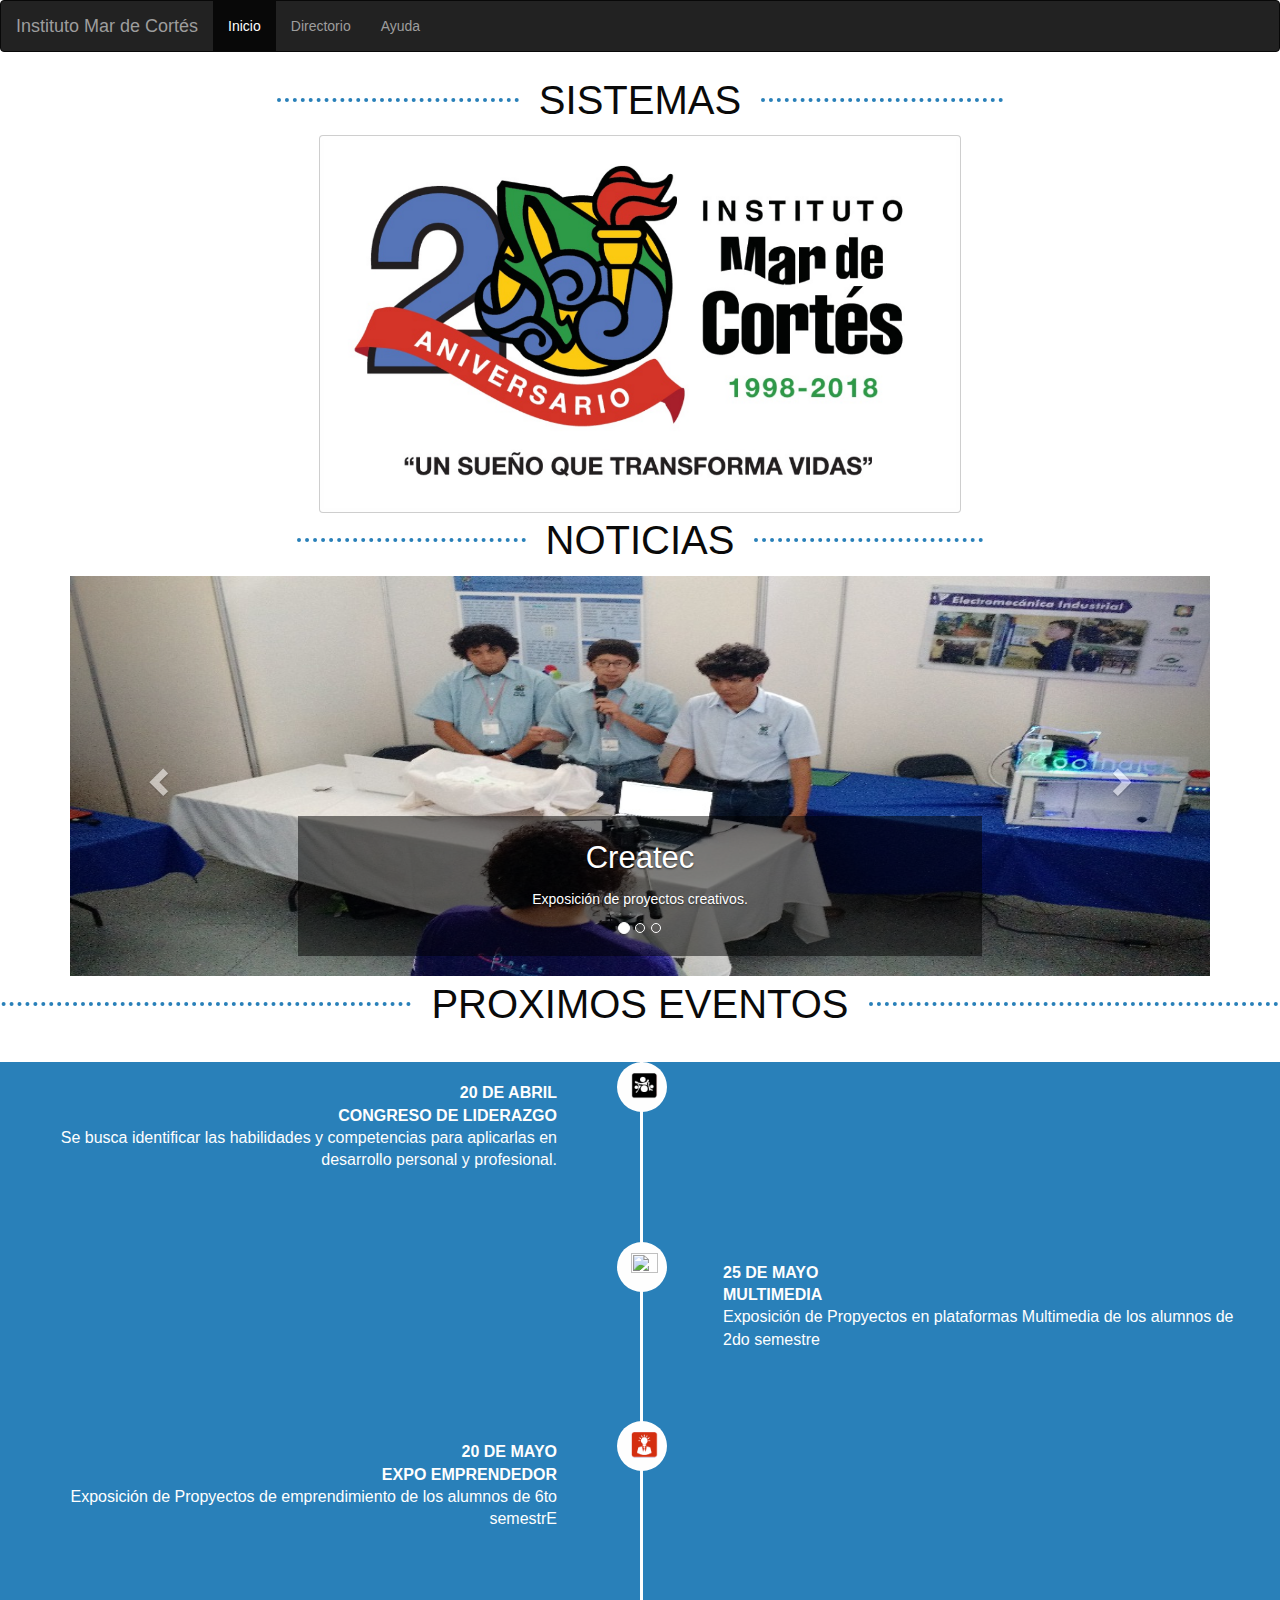
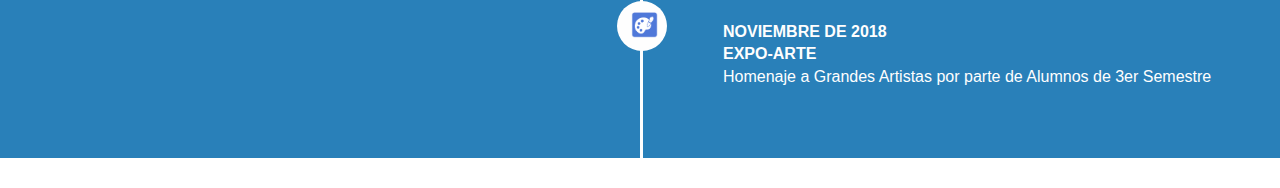
==== commit 4c531995: "cambio" ====
--- a/index.html
+++ b/index.html
@@ -5,7 +5,7 @@
     <meta http-equiv="x-ua-compatible" content="ie=edge">
     <meta name="viewport" content="width=device-width, initial-scale=1.0">
 	<title>Departamento de Sistemas </title>
-	<!-- css local -->
+	<!-- css bootstrap -->
 	<link rel="stylesheet" href="https://maxcdn.bootstrapcdn.com/bootstrap/3.3.7/css/bootstrap.min.css">
  	<script src="https://ajax.googleapis.com/ajax/libs/jquery/3.3.1/jquery.min.js"></script>
     <script src="https://maxcdn.bootstrapcdn.com/bootstrap/3.3.7/js/bootstrap.min.js"></script>
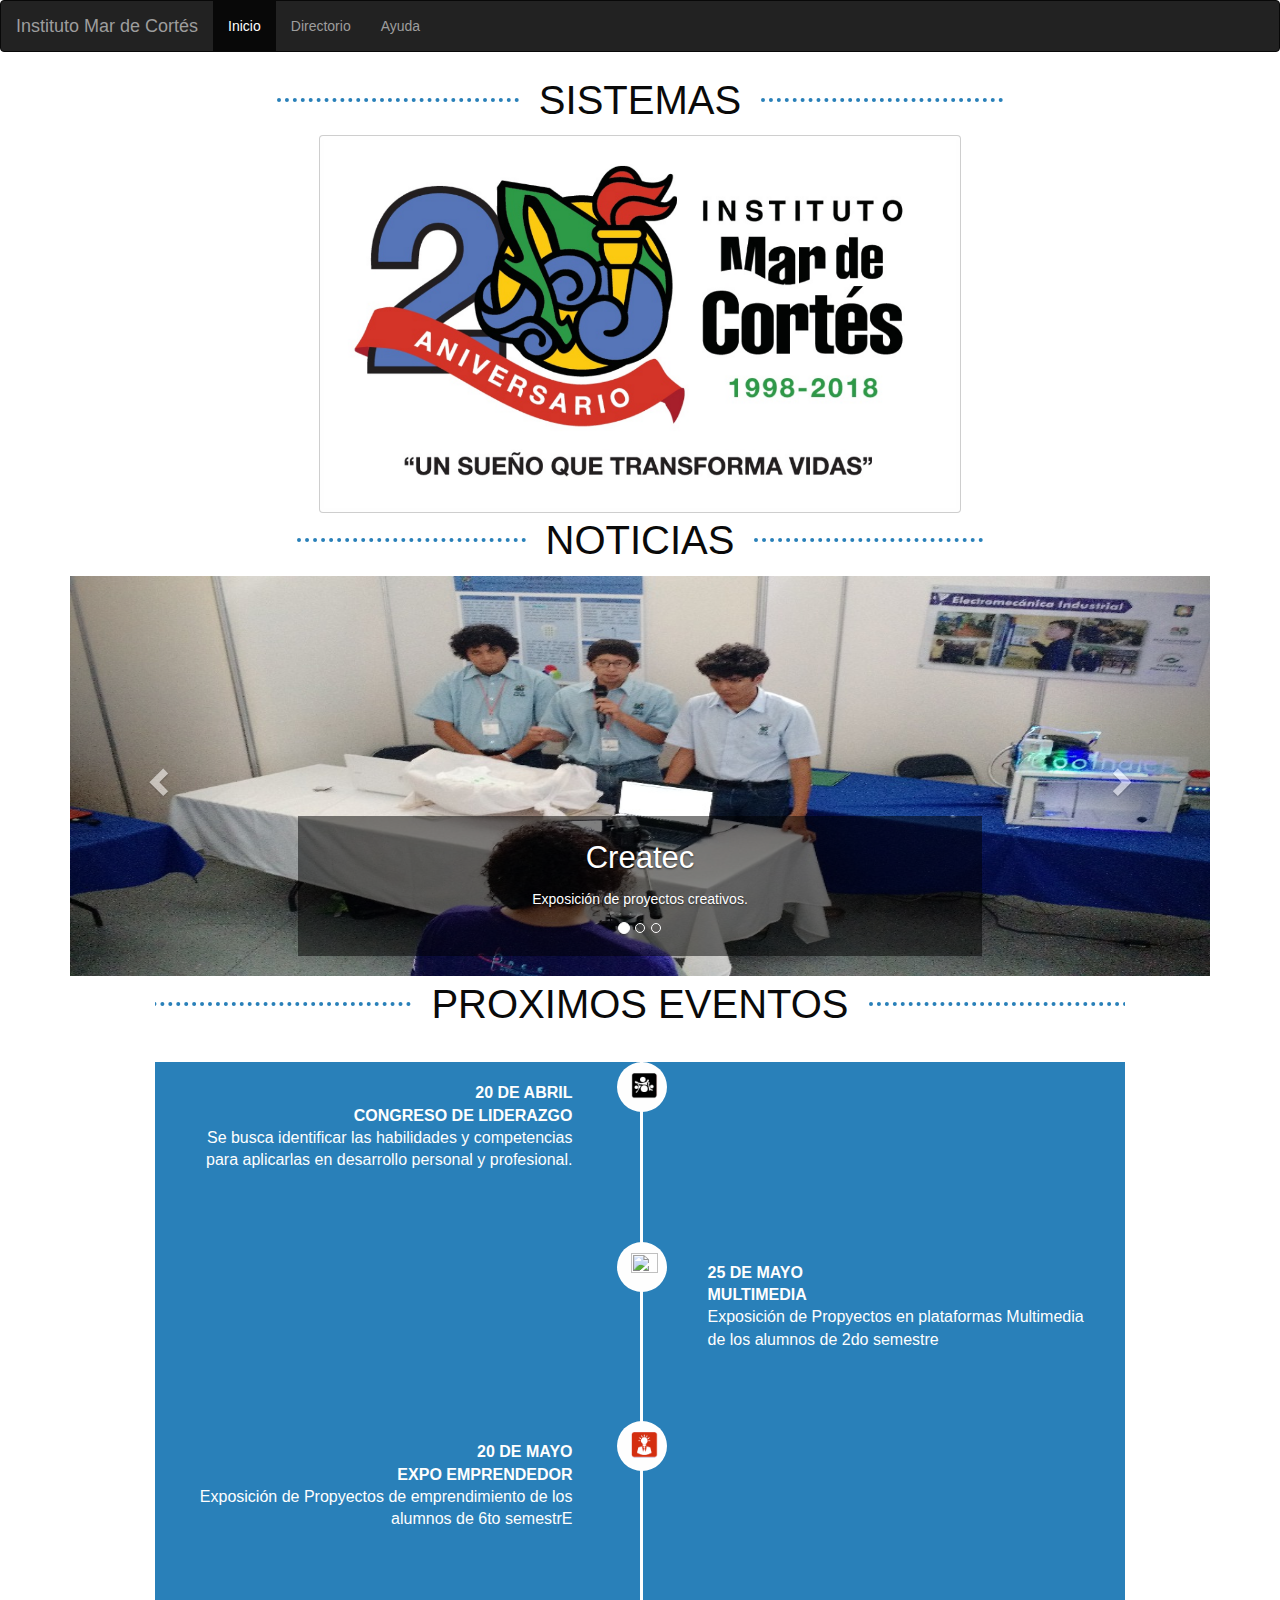
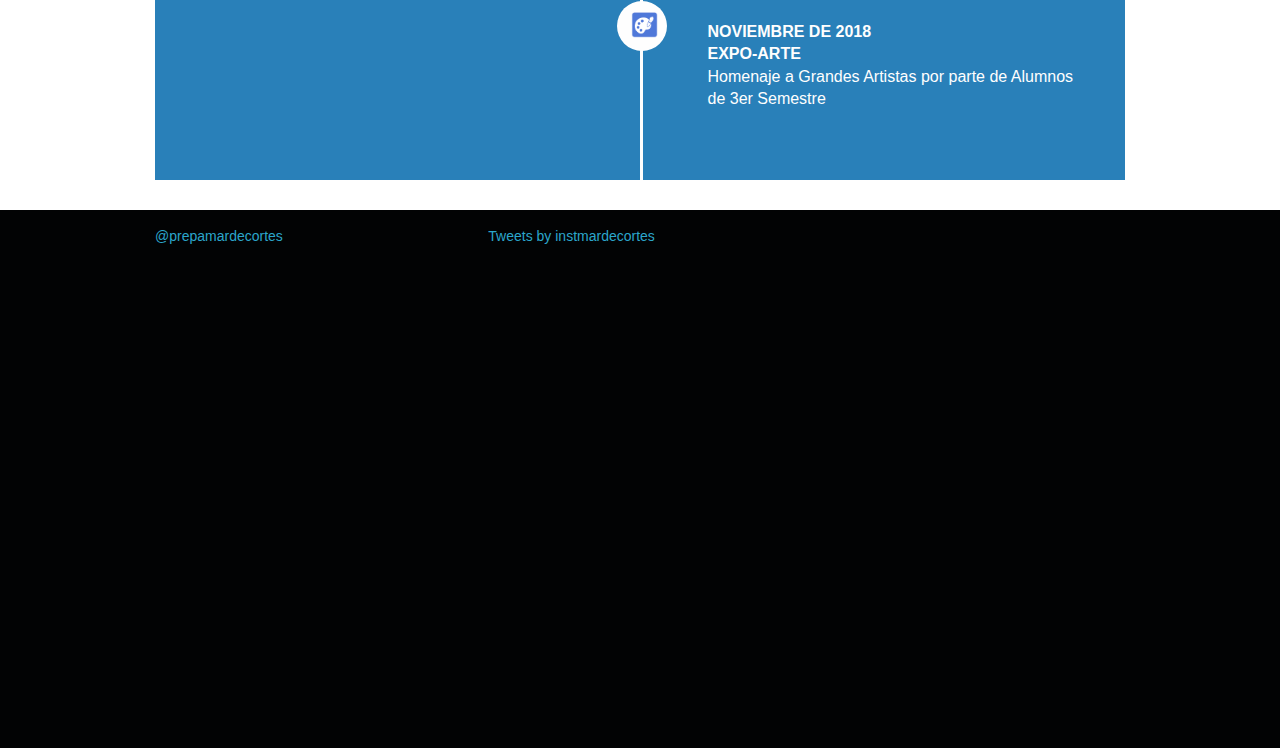
==== commit cf316631: "Sabin" ====
--- a/index.html
+++ b/index.html
@@ -5,7 +5,7 @@
     <meta http-equiv="x-ua-compatible" content="ie=edge">
     <meta name="viewport" content="width=device-width, initial-scale=1.0">
 	<title>Departamento de Sistemas </title>
-	<!-- css bootstrap -->
+	<!-- css local -->
 	<link rel="stylesheet" href="https://maxcdn.bootstrapcdn.com/bootstrap/3.3.7/css/bootstrap.min.css">
  	<script src="https://ajax.googleapis.com/ajax/libs/jquery/3.3.1/jquery.min.js"></script>
     <script src="https://maxcdn.bootstrapcdn.com/bootstrap/3.3.7/js/bootstrap.min.js"></script>
@@ -199,11 +199,11 @@
 
 <!--FERNANDO-->
 
-<h2 class="type-sidelines custom"><span>PROXIMOS EVENTOS</span></h2>
-<div style="background-color:#2980b9">
-
+<div class="row medium-unstack">
+    <div class="medium-12 columns">
+	<h2 class="type-sidelines custom"><span>PROXIMOS EVENTOS</span></h2>
+	<div style="background-color:#2980b9">
 <div class="timeline">
-
   <div class="timeline-item">
     <div class="timeline-icon">
        <img src="img/congreso.png" class="" height="27" width="27" alt="">
@@ -218,7 +218,8 @@
 
 	<div class="timeline-item">
 	    <div class="timeline-icon">
-	       <img src="img/Multimedia.png" class="" height="27" width="27" alt="">
+	       
+	       <a href="noticias.html"><img src="img/Multimedia.png" class="" height="27" width="27" alt=""></a>
 	    </div>
 		    <div class="timeline-content right">
 		      <p class="timeline-content-date">25 DE MAYO</h3>
@@ -249,7 +250,34 @@
 		      <p> Homenaje a Grandes Artistas por parte de Alumnos de 3er Semestre</p>
 		    </div>
 	</div>
-
+</div>
+</div>
+</div>
+</div>
+<iframe scrolling="no" frameborder="0" allowtransparency="true" src="https://platform.twitter.com/widgets/widget_iframe.4ed13d9ce94e60c41048ece32559b04c.html?origin=http%3A%2F%2Finstitutomardecortes.edu.mx" style="display: none;"></iframe>
+
+<footer class="marketing-site-footer-bottom">
+
+  <div class="row medium-unstack">
+    <div class="medium-4 columns">
+		<!-- InstaWidget -->
+<a href="https://instawidget.net/v/user/prepamardecortes" id="link-d4256a6f05bfa90e8bac6f2883f0953d713589962214964a61086185a9011bdd">@prepamardecortes</a>
+<script src="https://instawidget.net/js/instawidget.js?u=d4256a6f05bfa90e8bac6f2883f0953d713589962214964a61086185a9011bdd&width=300px"></script>
+    </div>
+
+    <div class="medium-4 columns">
+      <a class="twitter-timeline" data-width="340" data-height="500" href="https://twitter.com/instmardecortes?ref_src=twsrc%5Etfw">Tweets by instmardecortes</a> <script async src="https://platform.twitter.com/widgets.js" charset="utf-8"></script>
+    </div>
+
+	<div class="medium-4 columns">
+		<iframe src="https://www.facebook.com/plugins/page.php?href=https%3A%2F%2Fwww.facebook.com%2FInstMardeCortes%2F&tabs=timeline&width=320&height=500&small_header=false&adapt_container_width=true&hide_cover=false&show_facepile=true&appId" width="340" height="500" style="border:none;overflow:hidden" scrolling="no" frameborder="0" allowTransparency="true"></iframe>
+	</div>
+
+  </div>
+  </div>
+
+
+</footer>
 
 	 
 
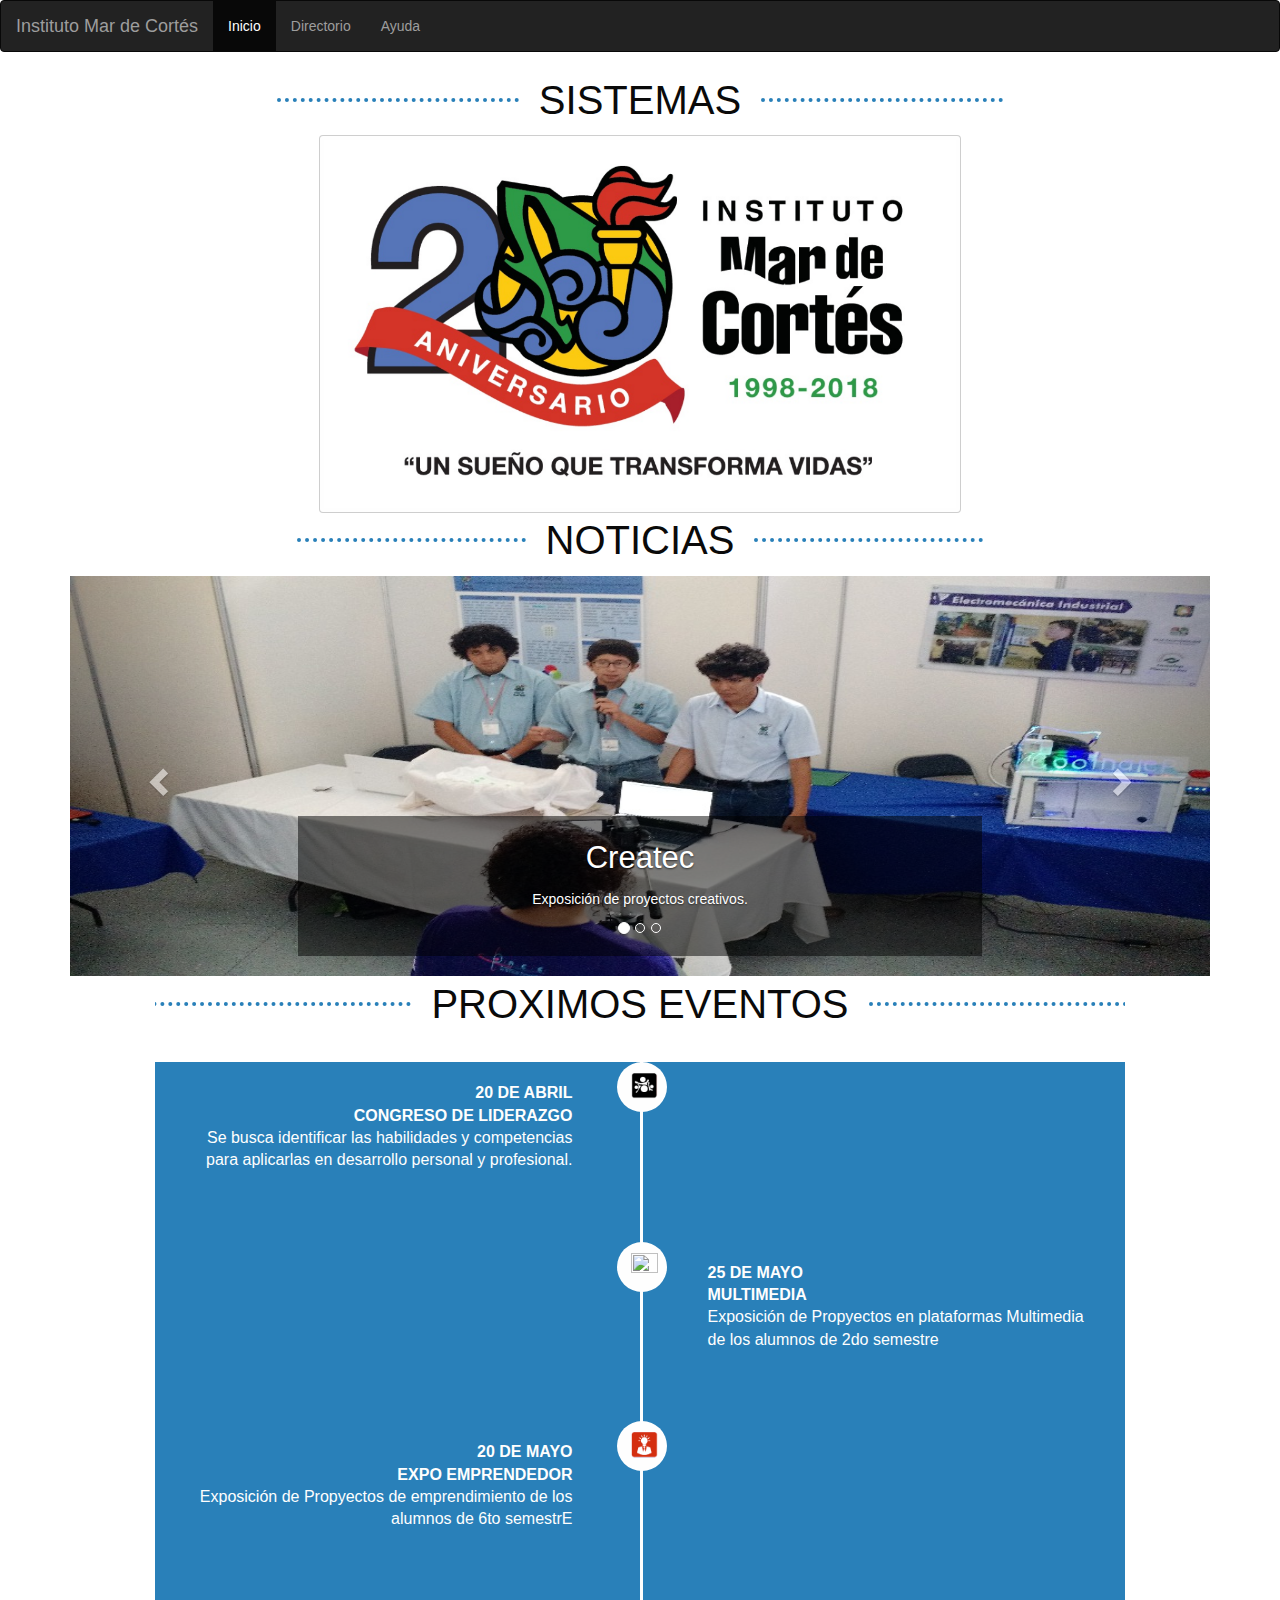
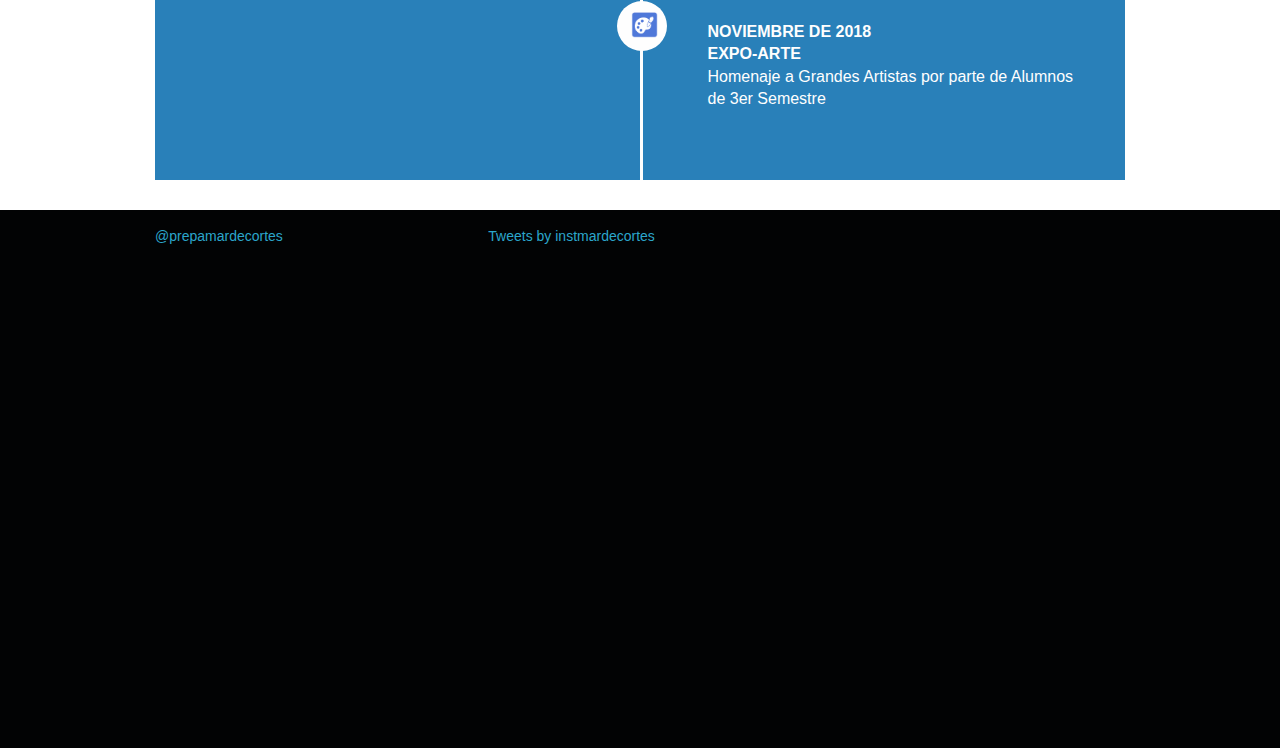
==== commit 00e5b059: "Merge branch 'master' of https://github.com/fernandosavin/bootstrap" ====
--- a/index.html
+++ b/index.html
@@ -5,7 +5,7 @@
     <meta http-equiv="x-ua-compatible" content="ie=edge">
     <meta name="viewport" content="width=device-width, initial-scale=1.0">
 	<title>Departamento de Sistemas </title>
-	<!-- css local -->
+	<!-- css bootstrap -->
 	<link rel="stylesheet" href="https://maxcdn.bootstrapcdn.com/bootstrap/3.3.7/css/bootstrap.min.css">
  	<script src="https://ajax.googleapis.com/ajax/libs/jquery/3.3.1/jquery.min.js"></script>
     <script src="https://maxcdn.bootstrapcdn.com/bootstrap/3.3.7/js/bootstrap.min.js"></script>
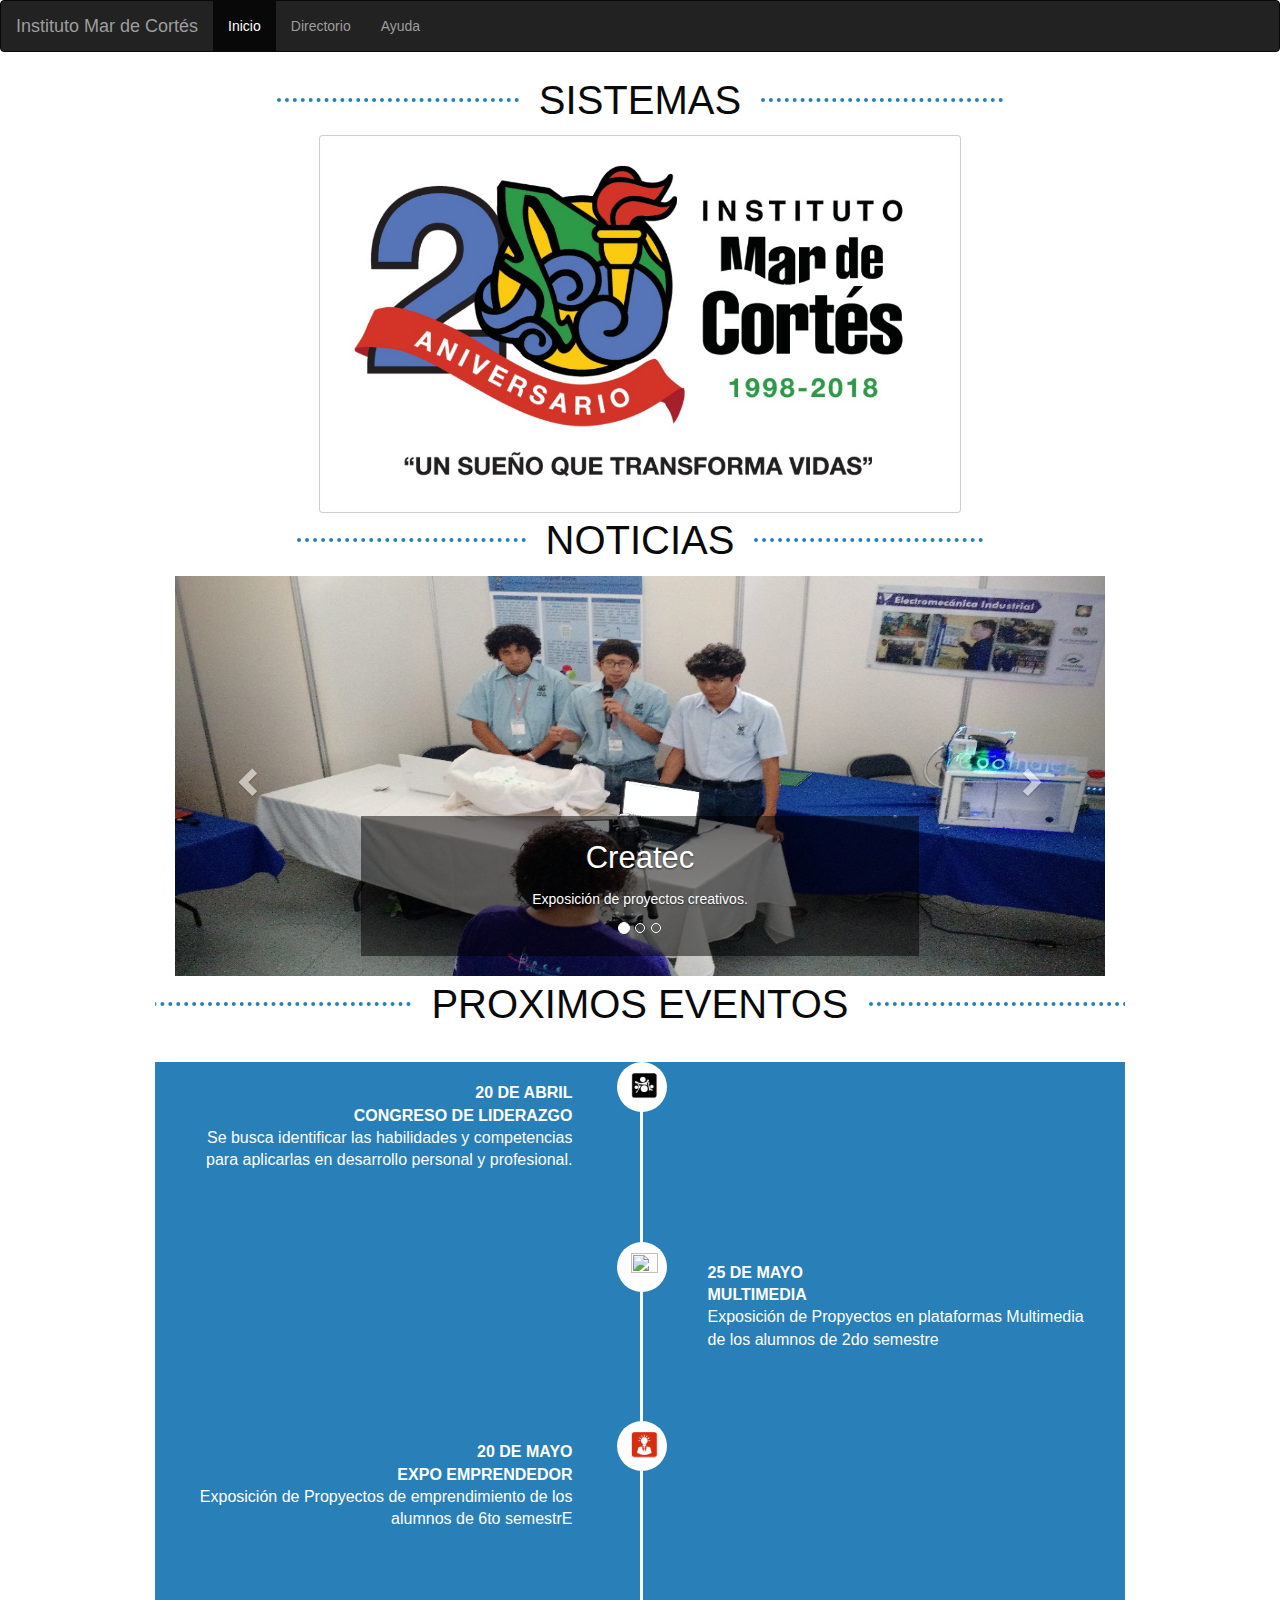
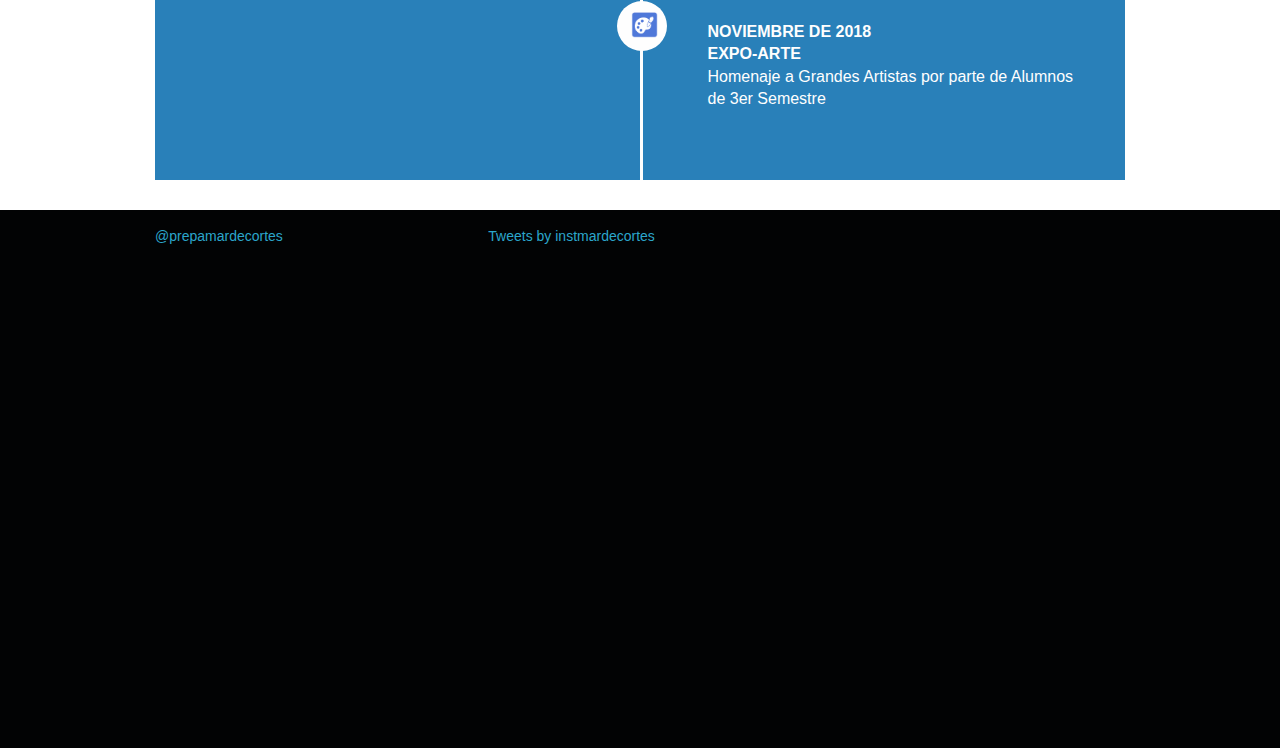
==== commit 2b4d7381: "s" ====
--- a/index.html
+++ b/index.html
@@ -254,7 +254,6 @@
 </div>
 </div>
 </div>
-<iframe scrolling="no" frameborder="0" allowtransparency="true" src="https://platform.twitter.com/widgets/widget_iframe.4ed13d9ce94e60c41048ece32559b04c.html?origin=http%3A%2F%2Finstitutomardecortes.edu.mx" style="display: none;"></iframe>
 
 <footer class="marketing-site-footer-bottom">
 
@@ -281,6 +280,5 @@
 
 	 
 
-</div>
 </body>
 </html>
--- a/css/style.css
+++ b/css/style.css
@@ -27,4 +27,6 @@
 	background-color: rgb(0,0,0,0.5);
 
 }
-
+.container{
+	width: 75%;
+}
